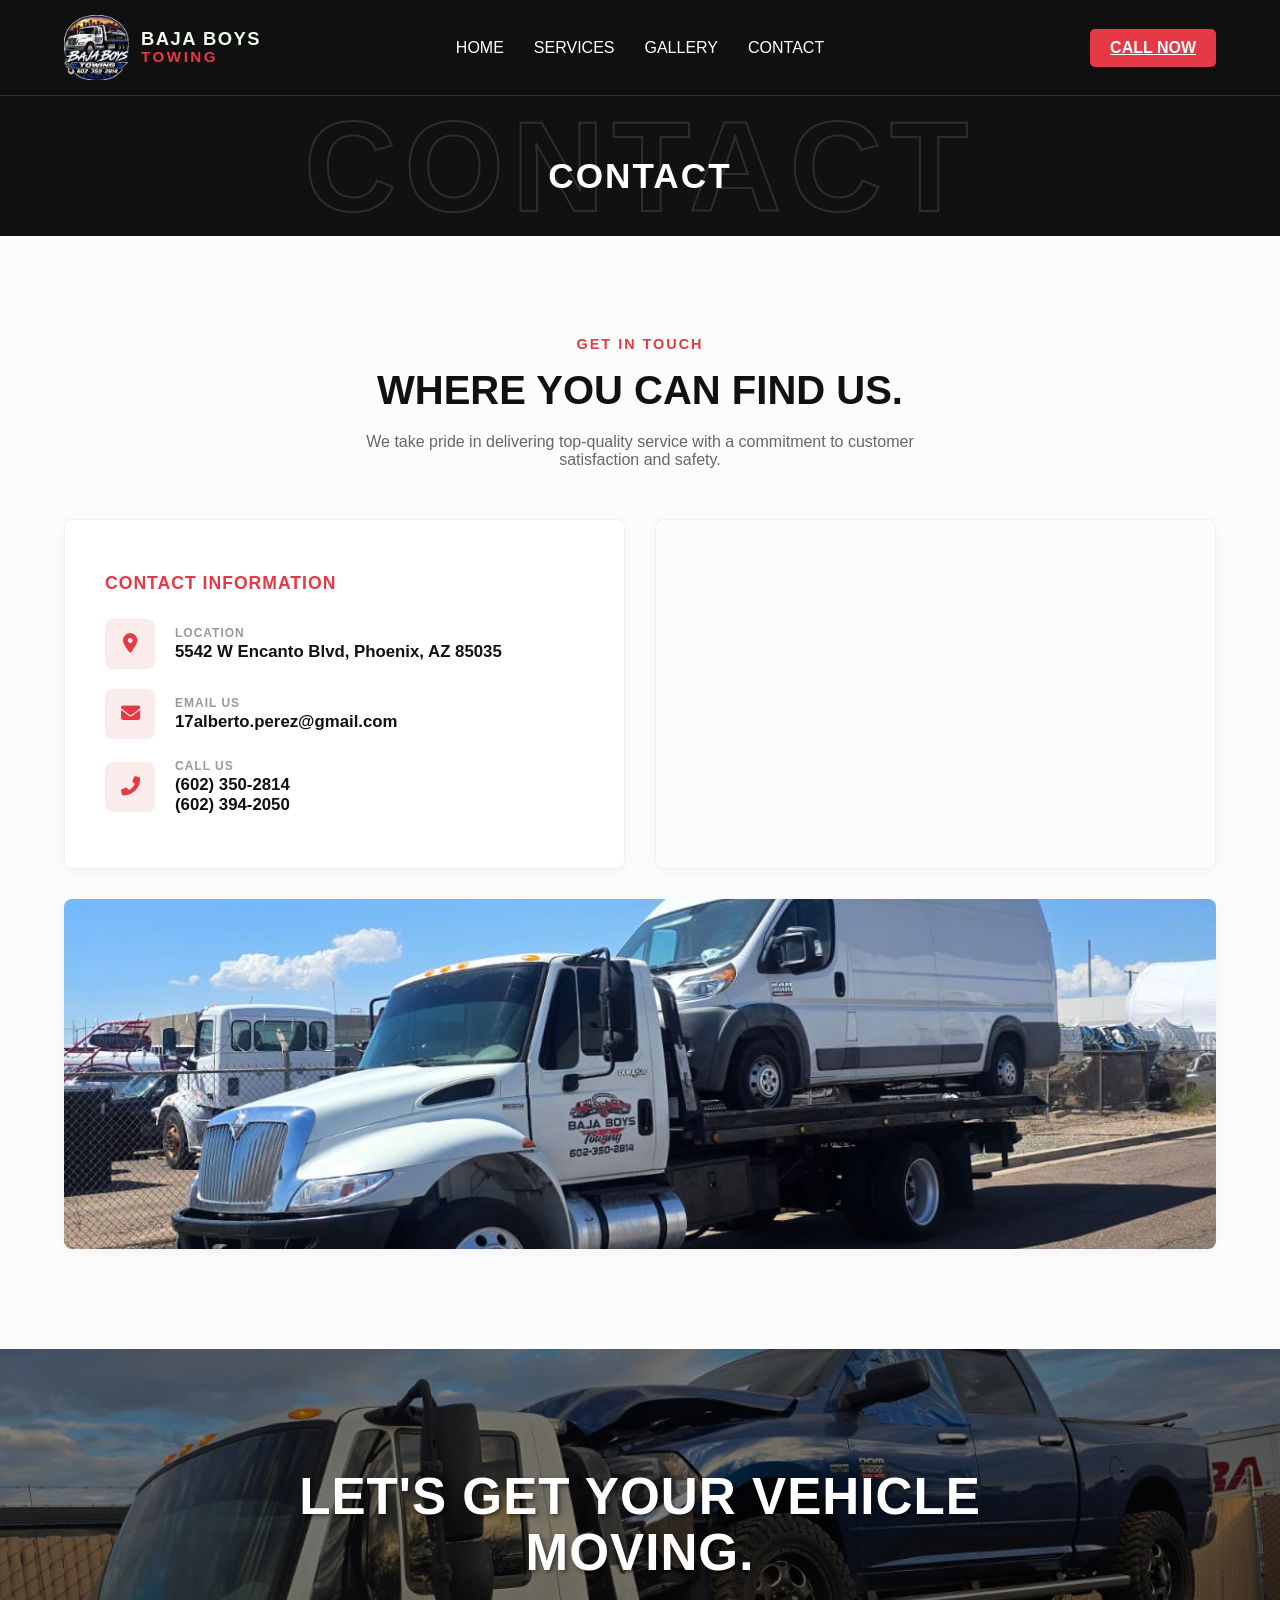
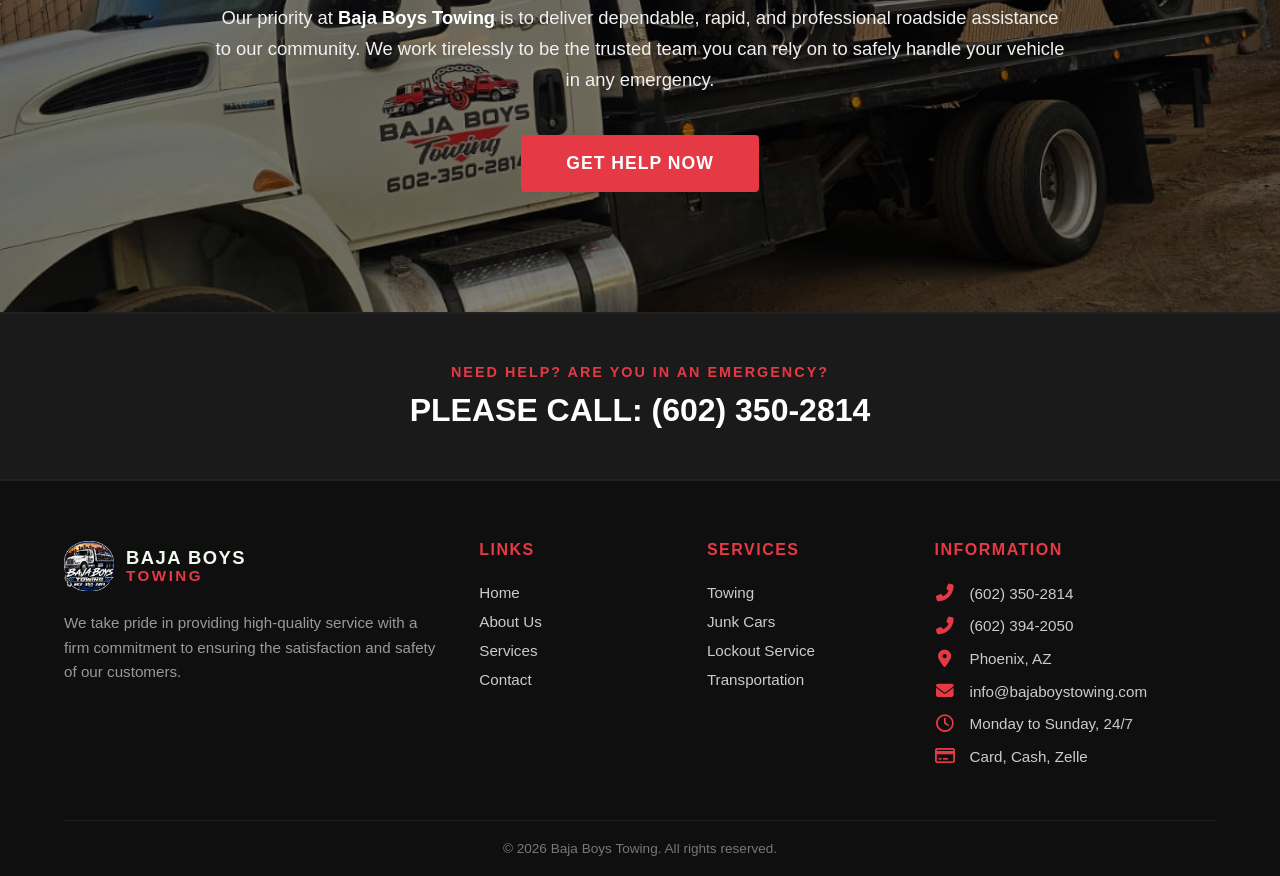
==== contacto.html @ c854a26b "Add files via upload" ====
<!DOCTYPE html>
<html lang="en">
<head>
    <meta charset="UTF-8">
    <meta name="viewport" content="width=device-width, initial-scale=1.0">
    <title>Baja Boys Towing - Home</title>
    <link rel="stylesheet" href="style.css">
    <link rel="stylesheet" href="https://cdnjs.cloudflare.com/ajax/libs/font-awesome/6.4.0/css/all.min.css">
</head>
<body class="fade-in">

    <nav>
            <a href="index.html" class="logo-container transition-link">
                <img src="img/logotiposinfondo.png" alt="Baja Boys Towing Logo" class="logo-img">
                <div class="logo-text">
                    <span class="brand-name">BAJA BOYS</span>
                    <span class="brand-sub">TOWING</span>
                </div>
            </a>
            
            <div class="menu-toggle" id="mobile-menu">
                <span></span>
                <span></span>
                <span></span>
            </div>

            <!-- SOLO TEXTOS (Se centrarán en PC) -->
            <div class="nav-links" id="nav-links">
                <a href="index.html" class="transition-link">HOME</a>
                <a href="servicios.html" class="transition-link">SERVICES</a>
                <a href="galeria.html" class="transition-link">GALLERY</a>
                <a href="contacto.html" class="transition-link">CONTACT</a>
                
                <!-- Este botón solo aparecerá cuando abras el menú en celular -->
                <a href="tel:6023502814" class="call-btn-nav mobile-only">CALL NOW</a>
            </div>

            <!-- BOTÓN A LA DERECHA (Solo visible en PC) -->
            <a href="tel:6023502814" class="call-btn-nav desktop-only">CALL NOW</a>
        </nav>

    <!-- Título de Sección Impactante -->
    <div class="services-huge-title-container">
        <span class="bg-watermark">CONTACT</span>
        <h2 class="main-section-heading">CONTACT</h2>
    </div>

    <!-- SECCIÓN DE CONTACTO Y MAPA (PHOENIX) -->
    <section class="contact-pro-section">
        <div class="contact-pro-container">
            
            <!-- Encabezado -->
            <div class="contact-header text-center">
                <p class="section-subtitle">GET IN TOUCH</p>
                <h2 class="section-title">WHERE YOU CAN FIND US.</h2>
                <p class="contact-desc">We take pride in delivering top-quality service with a commitment to customer satisfaction and safety.</p>
            </div>

            <!-- Contenido Principal: Dos Columnas (Información y Mapa) -->
            <div class="contact-grid">
                
                <!-- Columna 1: Tarjeta de Información -->
                <div class="contact-info-card">
                    <h3>CONTACT INFORMATION</h3>
                    
                    <div class="contact-item">
                        <div class="contact-icon-box">
                            <i class="fas fa-map-marker-alt"></i>
                        </div>
                        <div>
                            <span class="c-label">LOCATION</span>
                            <p>5542 W Encanto Blvd, Phoenix, AZ 85035</p>
                        </div>
                    </div>

                    <div class="contact-item">
                        <div class="contact-icon-box">
                            <i class="fas fa-envelope"></i>
                        </div>
                        <div>
                            <span class="c-label">EMAIL US</span>
                            <p>17alberto.perez@gmail.com</p>
                        </div>
                    </div>

                    <div class="contact-item">
                        <div class="contact-icon-box">
                            <i class="fas fa-phone-alt"></i>
                        </div>
                        <div>
                            <span class="c-label">CALL US</span>
                            <p>(602) 350-2814</p>
                            <p>(602) 394-2050</p>
                        </div>
                    </div>
                </div>

                <!-- Columna 2: Mapa de Google Maps (Phoenix, AZ) -->
                <div class="contact-map-box">
                    <iframe 
                        src="https://www.google.com/maps/embed?pb=!1m18!1m12!1m3!1d208544.7578701833!2d-112.22748896066265!3d33.4341705353592!2m3!1f0!2f0!3f0!3m2!1i1024!2i768!4f13.1!3m3!1m2!1s0x872b12ed50a179cb%3A0x8c69c7f8354a1bac!2sPhoenix%2C%20AZ%2C%20EE.%20UU.!5e0!3m2!1ses!2smx!4v1700000000000!5m2!1ses!2smx" 
                        width="100%" 
                        height="100%" 
                        style="border:0;" 
                        allowfullscreen="" 
                        loading="lazy" 
                        referrerpolicy="no-referrer-when-downgrade">
                    </iframe>
                </div>

            </div>

            <!-- Fila Inferior: Gran Imagen de la Grúa/Servicio -->
            <div class="contact-banner-img">
                <img src="img/img2.jpeg" alt="Baja Boys Towing Truck">
            </div>

        </div>
    </section>

    <!-- Sección Banner Parallax (Call to Action) -->
    <section class="cta-banner-section">
        <div class="cta-banner-content">
            <h2>LET'S GET YOUR VEHICLE MOVING.</h2>
            
            <p>Our priority at <strong>Baja Boys Towing</strong> is to deliver dependable, rapid, and professional roadside assistance to our community. We work tirelessly to be the trusted team you can rely on to safely handle your vehicle in any emergency.</p>
            
            <a href="tel:6023502814" class="btn btn-primary cta-btn">GET HELP NOW</a>
        </div>
    </section>

    <section class="urgent-call-banner">
        <p class="urgent-subtitle">NEED HELP? ARE YOU IN AN EMERGENCY?</p>
        <h2 class="urgent-title">PLEASE CALL: <a href="tel:6023502814" class="urgent-phone">(602) 350-2814</a></h2>
    </section>

    <footer class="main-footer">
        <div class="footer-container">
            <div class="footer-col about-col">
                <a href="index.html" class="footer-logo">
                    <img src="img/logotiposinfondo.png" alt="Baja Boys Towing Logo" class="footer-logo-img">
                    <div class="footer-logo-text">
                        <span class="brand-name">BAJA BOYS</span>
                        <span class="brand-sub">TOWING</span>
                    </div>
                </a>
                <p>We take pride in providing high-quality service with a firm commitment to ensuring the satisfaction and safety of our customers.</p>
            </div>

            <div class="footer-col links-col">
                <h4>LINKS</h4>
                <ul>
                    <li><a href="index.html">Home</a></li>
                    <li><a href="nosotros.html">About Us</a></li>
                    <li><a href="servicios.html">Services</a></li>
                    <li><a href="#contacto">Contact</a></li>
                </ul>
            </div>

            <div class="footer-col services-col">
                <h4>SERVICES</h4>
                <ul>
                    <li><a href="servicios.html">Towing</a></li>
                    <li><a href="servicios.html">Junk Cars</a></li>
                    <li><a href="servicios.html">Lockout Service</a></li>
                    <li><a href="servicios.html">Transportation</a></li>
                </ul>
            </div>

            <div class="footer-col info-col">
                <h4>INFORMATION</h4>
                <ul class="info-list">
                    <li><i class="fas fa-phone-alt"></i> <a href="tel:6023502814">(602) 350-2814</a></li>
                    <li><i class="fas fa-phone-alt"></i> <a href="tel:6023942050">(602) 394-2050</a></li>
                    <li><i class="fas fa-map-marker-alt"></i> Phoenix, AZ</li>
                    <li><i class="fas fa-envelope"></i> info@bajaboystowing.com</li>
                    <li><i class="far fa-clock"></i> Monday to Sunday, 24/7</li>
                    <li><i class="far fa-credit-card"></i> Card, Cash, Zelle</li>
                </ul>
            </div>
        </div>

        <div class="footer-bottom">
            <p>&copy; 2026 Baja Boys Towing. All rights reserved.</p>
        </div>
    </footer>

    <script src="script.js"></script>
</body>
</html>
---- style.css ----
/* =========================================
   1. VARIABLES Y CONFIGURACIÓN GENERAL
   ========================================= */
:root {
    --primary-color: #E63946;
    --dark-bg: #111111;
    --text-light: #F1FAEE;
}

* { 
    margin: 0; 
    padding: 0; 
    box-sizing: border-box; 
    font-family: sans-serif; 
}

body {
    background-color: var(--dark-bg);
    color: var(--text-light);
    opacity: 0;
}

/* =========================================
   2. ANIMACIONES
   ========================================= */
.fade-in {
    animation: fadeInAnimation 0.5s ease-in forwards;
}

.fade-out {
    animation: fadeOutAnimation 0.4s ease-out forwards;
}

@keyframes fadeInAnimation {
    0% { opacity: 0; transform: translateY(10px); }
    100% { opacity: 1; transform: translateY(0); }
}

@keyframes fadeOutAnimation {
    0% { opacity: 1; transform: translateY(0); }
    100% { opacity: 0; transform: translateY(-10px); }
}

@keyframes pulse {
    0% { transform: scale(1); box-shadow: 0 0 10px rgba(230, 57, 70, 0.6); }
    50% { transform: scale(1.05); box-shadow: 0 0 20px rgba(230, 57, 70, 0.9); }
    100% { transform: scale(1); box-shadow: 0 0 10px rgba(230, 57, 70, 0.6); }
}

/* =========================================
   3. NAVEGACIÓN Y LOGO
   ========================================= */
nav {
    position: fixed;
    top: 0;
    left: 0;
    width: 100%;
    background-color: rgba(17, 17, 17, 0.98);
    padding: 15px 5%;
    display: flex;
    justify-content: space-between;
    align-items: center;
    z-index: 1000;
    border-bottom: 1px solid #333;
}

.logo-container {
    display: flex;
    align-items: center;
    gap: 12px;
    text-decoration: none;
}

.logo-img {
    height: 65px;
    width: auto;
    object-fit: contain;
    transition: transform 0.3s ease;
}

.logo-container:hover .logo-img {
    transform: scale(1.04);
}

.logo-text {
    display: flex;
    flex-direction: column; 
    justify-content: center;
    line-height: 1.1;
}

.brand-name {
    color: var(--text-light);
    font-size: 1.15rem;
    font-weight: 800;
    letter-spacing: 1.5px;
    text-transform: uppercase;
}

.brand-sub {
    color: var(--primary-color); 
    font-size: 0.95rem;
    font-weight: 900;
    letter-spacing: 2.5px;
    text-transform: uppercase;
}

.nav-links {
    display: flex;
    align-items: center;
    gap: 30px;
}

.nav-links a { 
    color: white; 
    text-decoration: none; 
    font-weight: 500; 
    transition: color 0.3s ease;
}

.nav-links a:hover { 
    color: var(--primary-color); 
}

.call-btn-nav {
    background-color: var(--primary-color);
    padding: 10px 20px;
    border-radius: 5px;
    font-weight: bold;
    color: white !important;
}

/* Botón Hamburguesa */
.menu-toggle { 
    display: none; 
    flex-direction: column; 
    cursor: pointer; 
    gap: 5px; 
    z-index: 1001;
}

.menu-toggle span { 
    width: 28px; 
    height: 3px; 
    background-color: white; 
    transition: 0.3s; 
    border-radius: 2px;
}

/* =========================================
   4. BANNER PRINCIPAL (HERO SECTION)
   ========================================= */
.hero-section {
    min-height: 90vh;
    display: flex;
    flex-direction: column; 
    justify-content: space-between; 
    padding: 140px 5% 0 5%; 
    background: linear-gradient(rgba(0,0,0,0.65), rgba(0,0,0,0.85)), url('img/img1.jpeg') center/cover no-repeat;
}

.hero-content {
    max-width: 850px;
    text-align: left;
    margin-bottom: 40px;
}

.hero-badges {
    display: flex;
    align-items: center;
    gap: 15px;
    margin-bottom: 20px;
    flex-wrap: wrap;
}

.badge-247 {
    background-color: var(--primary-color);
    color: white;
    padding: 6px 15px;
    border-radius: 20px;
    font-weight: bold;
    font-size: 0.9rem;
    letter-spacing: 1px;
    display: inline-flex;
    align-items: center;
    gap: 8px;
    animation: pulse 2s infinite;
}

.hero-content h1 {
    font-size: 3.2rem;
    margin-bottom: 20px;
    text-transform: uppercase;
    line-height: 1.1;
    font-weight: 900;
}

.hero-content .subtitle {
    font-size: 1.1rem;
    margin-bottom: 35px;
    color: #e0e0e0;
    line-height: 1.6;
}

.hero-buttons {
    display: flex;
    gap: 15px;
    flex-wrap: wrap;
}

/* =========================================
   5. BOTONES GLOBALES
   ========================================= */
.btn {
    padding: 12px 25px;
    font-weight: bold;
    text-decoration: none;
    border-radius: 4px;
    transition: 0.3s;
    display: inline-block;
    cursor: pointer;
    border: none;
    font-size: 1rem;
}
.btn-primary { background-color: var(--primary-color); color: white; }
.btn-primary:hover { background-color: #c92a36; }
.btn-outline { background-color: transparent; border: 2px solid white; color: white; }
.btn-outline:hover { background-color: white; color: var(--dark-bg); }
.btn-block { width: 100%; }

/* =========================================
   6. CAJAS FLOTANTES DE CONTACTO
   ========================================= */
.floating-contact-container {
    display: flex;
    justify-content: center;
    gap: 20px;
    width: 100%;
    max-width: 1200px;
    margin: 0 auto;
    margin-bottom: 40px;
    position: relative;
    z-index: 10;
    flex-wrap: wrap;
}

.contact-box {
    background-color: white;
    color: var(--dark-bg);
    padding: 30px;
    border-radius: 8px;
    box-shadow: 0 10px 30px rgba(0,0,0,0.4);
}

.contact-box h3 {
    margin-bottom: 20px;
    font-size: 1.2rem;
    border-bottom: 2px solid #eee;
    padding-bottom: 10px;
    color: #111;
}

/* Formulario */
.form-box { flex: 2; min-width: 320px; }
.form-row { display: flex; gap: 15px; margin-bottom: 15px; flex-wrap: wrap; }
.form-row input {
    flex: 1;
    min-width: 140px;
    padding: 12px;
    border: 1px solid #ccc;
    border-radius: 4px;
    background-color: #f9f9f9;
    font-size: 0.95rem;
}

/* Caja de Llamada */
.call-box { flex: 1; min-width: 280px; }
.call-content {
    display: flex;
    align-items: center;
    gap: 20px;
    margin-top: 15px;
}
.call-icon {
    background-color: var(--primary-color);
    color: white;
    width: 60px; height: 60px;
    display: flex; align-items: center; justify-content: center;
    border-radius: 8px; font-size: 1.5rem;
    flex-shrink: 0;
}
.emergency-text { color: var(--primary-color); font-weight: bold; font-size: 0.8rem; margin-bottom: 5px; }
.phone-number { font-size: 1.6rem; font-weight: bold; color: var(--dark-bg); text-decoration: none; }

/* =========================================
   7. SECCIÓN NOSOTROS (FONDO BLANCO)
   ========================================= */
.about-section {
    background-color: #ffffff; 
    padding: 140px 5% 90px 5%; /* Compensa el transform de la caja flotante */
    color: #333333; 
}

.about-container {
    max-width: 1200px;
    margin: 0 auto;
    display: flex;
    align-items: center;
    gap: 60px;
}

.about-images {
    flex: 1;
    position: relative;
    margin-top: 20px; 
    margin-bottom: 40px;
}
.img-main {
    width: 100%;
    max-width: 480px; 
    border-radius: 8px;
    box-shadow: 0 10px 30px rgba(0,0,0,0.1);
    display: block;
    margin-left: auto; 
}
.img-small {
    position: absolute;
    bottom: -30px;
    left: 0;
    width: 200px;
    border: 6px solid #ffffff; 
    border-radius: 8px;
    box-shadow: 0 10px 20px rgba(0,0,0,0.15);
}
.experience-box {
    position: absolute;
    top: -20px;
    left: 20px;
    background-color: #111111; 
    color: white;
    padding: 15px 20px;
    display: flex;
    align-items: center;
    gap: 12px;
    box-shadow: 0 10px 20px rgba(0,0,0,0.2);
    z-index: 2; 
    border-radius: 6px;
}
.exp-number { color: var(--primary-color); font-size: 2.8rem; font-weight: 900; line-height: 1; }
.exp-text { font-size: 0.8rem; font-weight: bold; letter-spacing: 1px; line-height: 1.3; }

.about-content { flex: 1; }
.section-subtitle {
    color: var(--primary-color);
    font-weight: 800;
    letter-spacing: 2px;
    font-size: 0.9rem;
    margin-bottom: 15px;
}
.section-title {
    color: #111111;
    font-size: 2.5rem;
    font-weight: 900;
    line-height: 1.15;
    margin-bottom: 20px;
    text-transform: uppercase;
}
.section-description {
    font-size: 1.05rem;
    line-height: 1.7;
    color: #555555;
    margin-bottom: 25px;
}
.about-features {
    display: grid;
    grid-template-columns: 1fr 1fr;
    gap: 15px;
    list-style: none;
    padding: 0;
    margin-bottom: 35px;
}
.about-features li {
    font-weight: bold;
    color: #222222;
    display: flex;
    align-items: center;
    gap: 10px;
}
.about-features i { color: var(--primary-color); font-size: 1.2rem; }

/* =========================================
   8. SERVICIOS PREVIEW
   ========================================= */
.home-section { padding: 80px 5%; }
.section-content { max-width: 1200px; margin: 0 auto; }
.services-grid { display: grid; grid-template-columns: repeat(auto-fit, minmax(260px, 1fr)); gap: 30px; }
.light-card {
    background-color: white; color: var(--dark-bg); padding: 40px 20px;
    border-radius: 8px; text-align: center; box-shadow: 0 5px 15px rgba(0,0,0,0.05);
}
.light-card h3 { margin: 20px 0 10px 0; }

/* =========================================
   9. BANNER DE URGENCIA
   ========================================= */
.urgent-call-banner {
    background-color: #1a1a1a;
    text-align: center;
    padding: 50px 20px;
    border-top: 2px solid #222;
    border-bottom: 2px solid #222;
}
.urgent-subtitle {
    color: var(--primary-color);
    font-size: 0.9rem;
    letter-spacing: 2px;
    text-transform: uppercase;
    font-weight: bold;
    margin-bottom: 12px;
}
.urgent-title {
    color: #ffffff;
    font-size: 2rem;
    text-transform: uppercase;
    font-weight: 800;
    margin: 0;
}
.urgent-phone { color: #ffffff; text-decoration: none; transition: color 0.3s ease; }
.urgent-phone:hover { color: var(--primary-color); }

/* =========================================
   10. FOOTER
   ========================================= */
.main-footer {
    background-color: #0f0f0f;
    color: #cccccc;
    padding: 60px 5% 20px 5%;
    font-size: 0.95rem;
}
.footer-container {
    display: grid;
    grid-template-columns: 2fr 1fr 1fr 1.5fr; 
    gap: 40px;
    max-width: 1200px;
    margin: 0 auto 40px auto;
}
.footer-logo {
    display: flex;
    align-items: center;
    gap: 12px;
    text-decoration: none;
    margin-bottom: 20px;
}
.footer-logo-img { height: 50px; width: auto; }
.footer-logo-text { display: flex; flex-direction: column; line-height: 1.1; }
.about-col p { line-height: 1.6; color: #999; }
.footer-col h4 {
    color: var(--primary-color);
    text-transform: uppercase;
    font-size: 1rem;
    letter-spacing: 1.5px;
    margin-bottom: 25px;
}
.footer-col ul { list-style: none; }
.footer-col ul li { margin-bottom: 12px; }
.footer-col ul li a { color: #cccccc; text-decoration: none; transition: color 0.3s; }
.footer-col ul li a:hover { color: white; }
.info-list li {
    display: flex;
    align-items: center;
    gap: 15px;
    margin-bottom: 15px !important;
}
.info-list i {
    color: var(--primary-color);
    font-size: 1.1rem;
    width: 20px;
    text-align: center;
}
.footer-bottom {
    text-align: center;
    padding-top: 20px;
    border-top: 1px solid #222;
    color: #777;
    font-size: 0.85rem;
}

/* =========================================
   11. MEDIA QUERIES (RESPONSIVE)
   ========================================= */
@media screen and (max-width: 1024px) {
    .about-container { flex-direction: column; }
    .about-images { width: 100%; max-width: 500px; margin: 0 auto 40px auto; }
    .img-main { margin: 0 auto; }
    .footer-container { grid-template-columns: 1fr 1fr; }
}

@media screen and (max-width: 768px) {
    /* Menú Móvil */
    .menu-toggle { display: flex; }
    
    .nav-links {
        position: absolute;
        top: 100%; 
        left: -100%; 
        width: 100%;
        background-color: #111111;
        flex-direction: column;
        padding: 30px 0;
        transition: left 0.4s ease-in-out;
        border-bottom: 1px solid #333;
        z-index: 999;
    }
    
    .nav-links.active { left: 0; }
    
    .logo-img { height: 50px; }
    .hero-content h1 { font-size: 2.2rem; }
    
    /* Cajas Flotantes en móvil */
    .floating-contact-container { 
        margin-top: 30px;
        margin-bottom: 40;
    }
    
    .about-section { padding-top: 50px; }
    .form-row { flex-direction: column; gap: 10px; }

    .footer-container {
        grid-template-columns: 1fr; 
        text-align: center;
    }
    .footer-logo { justify-content: center; }
    .info-list li { justify-content: center; }
}

@media screen and (max-width: 600px) {
    .hero-content h1 { font-size: 1.8rem; }
    .section-title { font-size: 1.9rem; }
    .about-features { grid-template-columns: 1fr; }
    .img-small { width: 150px; bottom: -20px; }
    .experience-box { padding: 10px 15px; top: -15px; left: 0; }
    .exp-number { font-size: 2.2rem; }
}

/* Asegurar que el menú es la referencia para el centrado */
nav {
    position: relative;
}

/* Ocultar botón de celular en PC por defecto */
.mobile-only {
    display: none;
}

/* =========================================
   REGLAS PARA PC (Centrado Perfecto)
   ========================================= */
@media screen and (min-width: 769px) {
    .nav-links {
        position: absolute;
        left: 50%;
        transform: translateX(-50%);
        display: flex;
        align-items: center;
        gap: 30px; /* Separación entre Home, About Us, etc. */
    }
}

/* =========================================
   REGLAS PARA CELULAR (Responsive)
   ========================================= */
@media screen and (max-width: 768px) {
    /* Ocultamos el botón de la derecha en PC para que no estorbe */
    .desktop-only {
        display: none !important;
    }
    
    /* Mostramos el botón dentro del menú hamburguesa */
    .mobile-only {
        display: inline-block !important;
        margin-top: 15px; 
    }
}

/* =========================================
   BANNER CALL TO ACTION (EFECTO PARALLAX)
   ========================================= */
.cta-banner-section {
    position: relative;
    /* Cambia 'img/img1.jpeg' por el nombre de la foto de tu grúa que quieras usar de fondo */
    background-image: url('img/img4.jpeg'); 
    background-size: cover;
    background-position: center;
    /* Esto crea el efecto profesional de que el fondo se queda quieto al hacer scroll: */
    background-attachment: fixed; 
    padding: 120px 5%;
    text-align: center;
    color: #ffffff;
    display: flex;
    align-items: center;
    justify-content: center;
}

/* Capa oscura transparente sobre la foto para que el texto sea legible */
.cta-banner-section::before {
    content: '';
    position: absolute;
    top: 0; left: 0; right: 0; bottom: 0;
    background: rgba(0, 0, 0, 0.50); /* El 0.75 indica qué tan oscuro es (de 0 a 1) */
    z-index: 1;
}

/* Contenedor del texto por encima de la capa oscura */
.cta-banner-content {
    position: relative;
    z-index: 2;
    max-width: 850px; /* Evita que el texto se estire por toda la pantalla */
    margin: 0 auto;
}

.cta-banner-content h2 {
    font-size: 3.2rem;
    font-weight: 900;
    text-transform: uppercase;
    letter-spacing: 1px;
    margin-bottom: 20px;
    line-height: 1.1;
    text-shadow: 2px 2px 4px rgba(0,0,0,0.5); /* Sombra sutil para resaltar más */
}

.cta-banner-content p {
    font-size: 1.15rem;
    line-height: 1.7;
    margin-bottom: 40px;
    font-weight: 300;
    color: #f0f0f0;
}

.cta-banner-content p strong {
    font-weight: 700;
    color: #ffffff;
}

.cta-btn {
    font-size: 1.1rem;
    padding: 18px 45px;
    letter-spacing: 1px;
    font-weight: 800;
    text-transform: uppercase;
}

/* =========================================
   AJUSTES PARA CELULAR (Responsive)
   ========================================= */
@media screen and (max-width: 768px) {
    .cta-banner-section {
        padding: 80px 5%;
        /* En celulares quitamos el 'fixed' porque algunos navegadores móviles no lo soportan bien */
        background-attachment: scroll; 
    }
    
    .cta-banner-content h2 {
        font-size: 2.2rem;
    }
    
    .cta-banner-content p {
        font-size: 1rem;
        margin-bottom: 30px;
    }
    
    .cta-btn {
        padding: 15px 30px;
    }
}

/* =========================================
   SECCIÓN SERVICIOS (DISEÑO TARJETAS PRO)
   ========================================= */
.services-pro-section {
    background-color: #fcfcfc; /* Un gris sumamente claro para resaltar las tarjetas blancas */
    padding: 100px 5%;
}

.services-pro-container {
    max-width: 1250px;
    margin: 0 auto;
}

.services-header {
    margin-bottom: 50px;
}

/* --- CUADRÍCULAS --- */
.services-grid-4 {
    display: grid;
    grid-template-columns: repeat(4, 1fr);
    gap: 30px;
    margin-bottom: 30px;
}

.services-grid-2 {
    display: grid;
    grid-template-columns: repeat(2, 1fr);
    gap: 30px;
}

/* --- DISEÑO DE LA TARJETA --- */
.service-card-pro {
    background-color: #ffffff;
    border-radius: 8px;
    border: 1px solid #f0f0f0;
    box-shadow: 0 4px 15px rgba(0,0,0,0.04);
    overflow: hidden;
    transition: all 0.3s ease;
}

.service-card-pro:hover {
    transform: translateY(-8px);
    box-shadow: 0 12px 30px rgba(0,0,0,0.1);
}

/* --- IMÁGENES DE LA TARJETA --- */
.service-img-box img {
    width: 100%;
    height: 180px;
    object-fit: cover;
    display: block;
}

.wide-card .service-img-box img {
    height: 240px; /* Las imágenes de abajo son más grandes/anchas */
}

/* --- CONTENIDO DE LA TARJETA --- */
.service-content-box {
    padding: 0 25px 35px 25px;
}

/* La cajita roja con el ícono */
.service-icon-box {
    width: 45px;
    height: 45px;
    background-color: #fbecec; /* Un rojo/rosado muy claro */
    color: var(--primary-color);
    border-radius: 8px;
    display: flex;
    align-items: center;
    justify-content: center;
    font-size: 1.2rem;
    margin-top: 25px;
    margin-bottom: 20px;
}

.service-content-box h3 {
    font-size: 1.15rem;
    font-weight: 800;
    text-transform: uppercase;
    color: #111;
    margin-bottom: 12px;
    letter-spacing: -0.2px;
}

.service-content-box p {
    font-size: 0.95rem;
    line-height: 1.6;
    color: #666;
    margin: 0;
}

/* =========================================
   AJUSTES PARA CELULAR Y TABLET
   ========================================= */
@media screen and (max-width: 1024px) {
    /* En tablet, las 4 tarjetas de arriba se vuelven 2 y 2 */
    .services-grid-4 {
        grid-template-columns: repeat(2, 1fr);
    }
}

@media screen and (max-width: 768px) {
    /* En celular, todas las tarjetas se apilan en 1 sola columna */
    .services-grid-4 {
        grid-template-columns: repeat(2, 1fr);
    }
    
    .services-pro-section {
        padding: 70px 5%;
    }
}

/* =========================================
   TÍTULO LLAMATIVO "SERVICES" (CORREGIDO)
   ========================================= */
.services-huge-title-container {
    position: relative;
    text-align: center;
    background-color: #111; /* Fondo oscuro que continúa con la barra de navegación */
    padding: 60px 20px 40px 20px;
    overflow: hidden;
}

/* El texto grande de fondo con contorno BLANCO para que resalte en el fondo negro */
.services-huge-title-container .bg-watermark {
    position: absolute;
    top: 50%;
    left: 50%;
    transform: translate(-50%, -50%);
    font-size: 8rem; /* Tamaño gigantesco */
    font-weight: 900;
    text-transform: uppercase;
    color: transparent;
    /* Contorno blanco translúcido perfecto para fondos oscuros */
    -webkit-text-stroke: 2px rgba(255, 255, 255, 0.12); 
    z-index: 0;
    letter-spacing: 8px;
    white-space: nowrap;
    user-select: none;
}

/* El subtítulo flotando encima en color blanco o con acento */
.services-huge-title-container .main-section-heading {
    position: relative;
    z-index: 1;
    font-size: 2.2rem;
    font-weight: 800;
    color: #ffffff; /* Texto en blanco para destacar en la zona oscura */
    text-transform: uppercase;
    letter-spacing: 2px;
    margin: 0;
}

/* --- RESPONSIVE PARA CELULARES --- */
@media screen and (max-width: 768px) {
    .services-huge-title-container {
        padding: 40px 15px 30px 15px;
    }
    
    .services-huge-title-container .bg-watermark {
        font-size: 4.5rem;
        -webkit-text-stroke: 1px rgba(255, 255, 255, 0.08);
    }
    
    .services-huge-title-container .main-section-heading {
        font-size: 1.5rem;
    }
}

/* =========================================
   SECCIÓN EXPERIENCIA (TIPOGRAFÍA GIGANTE)
   ========================================= */
.experience-intro-section {
    background-color: #ffffff;
    padding: 100px 5% 40px 5%; /* Menos padding abajo para conectar con los servicios */
}

.experience-intro-container {
    max-width: 1200px;
    margin: 0 auto;
    display: flex;
    align-items: center;
    gap: 80px;
}

/* --- BLOQUE DEL NÚMERO (IZQUIERDA) --- */
.experience-stat-box {
    flex: 0 0 35%; /* Ocupa el 35% del ancho de la pantalla */
    display: flex;
    flex-direction: column;
    justify-content: center;
    align-items: flex-start;
    /* Una línea roja gruesa a la izquierda para enmarcar el número */
    border-left: 10px solid var(--primary-color, #e60000); 
    padding-left: 35px;
}

.stat-number {
    font-size: 8.5rem; /* Número extremadamente grande */
    font-weight: 900;
    color: var(--primary-color, #e60000); /* Tu color principal (rojo) */
    line-height: 0.9;
    letter-spacing: -4px;
    margin-bottom: 15px;
}

.stat-text {
    font-size: 1.5rem;
    font-weight: 800;
    color: #111;
    line-height: 1.2;
    letter-spacing: 2px;
}

/* --- BLOQUE DE TEXTO (DERECHA) --- */
.experience-text-box {
    flex: 1; /* Ocupa el resto del espacio */
}

.experience-desc {
    font-size: 1.1rem;
    line-height: 1.8;
    color: #555;
    margin-bottom: 20px;
    font-weight: 300;
}

.experience-btn {
    display: inline-block;
    margin-top: 15px;
    font-size: 1.1rem;
    padding: 15px 35px;
    letter-spacing: 1px;
    text-transform: uppercase;
}

/* --- RESPONSIVE PARA CELULARES Y TABLETS --- */
@media screen and (max-width: 900px) {
    .experience-intro-container {
        flex-direction: column;
        gap: 50px;
    }
    
    .experience-stat-box {
        align-items: center;
        text-align: center;
        border-left: none; /* Quitamos la línea lateral */
        border-bottom: 4px solid var(--primary-color, #e60000); /* La ponemos abajo */
        padding-left: 0;
        padding-bottom: 30px;
        width: 100%;
    }
    
    .stat-number {
        font-size: 7rem;
    }
}

/* =========================================
   SECCIÓN GALERÍA PRO
   ========================================= */
.gallery-pro-section {
    background-color: #fcfcfc;
    padding: 100px 5%;
}

.gallery-pro-container {
    max-width: 1250px;
    margin: 0 auto;
}

.gallery-header {
    text-align: center;
    margin-bottom: 40px;
}

.gallery-desc {
    color: #666;
    font-size: 1rem;
    margin-top: 10px;
}

/* --- BOTONES DE FILTRO --- */
.gallery-filters {
    display: flex;
    justify-content: center;
    flex-wrap: wrap;
    gap: 12px;
    margin-bottom: 50px;
}

.filter-btn {
    background-color: transparent;
    border: none;
    font-size: 0.95rem;
    font-weight: 700;
    color: #555;
    padding: 8px 20px;
    border-radius: 30px;
    cursor: pointer;
    transition: all 0.3s ease;
    letter-spacing: 1px;
}

.filter-btn:hover {
    color: var(--primary-color, #e60000);
}

/* Botón activo con tu color principal */
.filter-btn.active {
    background-color: var(--primary-color, #e60000);
    color: #ffffff;
    box-shadow: 0 4px 12px rgba(230, 0, 0, 0.3);
}

/* --- CUADRÍCULA DE LA GALERÍA --- */
.gallery-grid {
    display: grid;
    grid-template-columns: repeat(3, 1fr);
    gap: 30px;
}

.gallery-item {
    border-radius: 8px;
    overflow: hidden;
    background-color: #fff;
    box-shadow: 0 4px 15px rgba(0,0,0,0.04);
    transition: transform 0.3s ease, opacity 0.3s ease;
}

/* Efecto visual al ocultar elementos con el filtro */
.gallery-item.hide {
    display: none;
}

/* --- CAJA DE IMAGEN Y EFECTO ZOOM --- */
.gallery-img-box {
    position: relative;
    width: 100%;
    height: 250px;
    overflow: hidden;
    cursor: pointer;
}

.gallery-img-box img {
    width: 100%;
    height: 100%;
    object-fit: cover;
    display: block;
    transition: transform 0.5s ease;
}

.gallery-img-box:hover img {
    transform: scale(1.08); /* Zoom sutil al pasar el mouse */
}

/* Capa oscura translúcida al pasar el mouse */
.gallery-overlay {
    position: absolute;
    top: 0;
    left: 0;
    width: 100%;
    height: 100%;
    background-color: rgba(0, 0, 0, 0.4);
    display: flex;
    align-items: center;
    justify-content: center;
    opacity: 0;
    transition: opacity 0.3s ease;
    color: #fff;
    font-size: 1.5rem;
}

.gallery-img-box:hover .gallery-overlay {
    opacity: 1;
}

/* --- RESPONSIVE PARA DISPOSITIVOS MÓVILES --- */
@media screen and (max-width: 1024px) {
    .gallery-grid {
        grid-template-columns: repeat(2, 1fr); /* En tablets se ven de 2 en 2 */
    }
}

@media screen and (max-width: 600px) {
    .gallery-grid {
        grid-template-columns: 1fr; /* En celulares se apilan de 1 en 1 */
    }
    .gallery-img-box {
        height: 220px;
    }
}

/* =========================================
   SECCIÓN DE CONTACTO PRO (PHOENIX)
   ========================================= */
.contact-pro-section {
    background-color: #fcfcfc;
    padding: 100px 5%;
}

.contact-pro-container {
    max-width: 1250px;
    margin: 0 auto;
}

.contact-header {
    text-align: center;
    margin-bottom: 50px;
}

.contact-desc {
    color: #666;
    font-size: 1rem;
    max-width: 600px;
    margin: 10px auto 0 auto;
}

/* --- CUADRÍCULA DE 2 COLUMNAS --- */
.contact-grid {
    display: grid;
    grid-template-columns: 1fr 1fr; /* Mitad y mitad */
    gap: 30px;
    margin-bottom: 30px;
}

/* --- TARJETA DE INFORMACIÓN --- */
.contact-info-card {
    background-color: #ffffff;
    padding: 40px;
    border-radius: 8px;
    border: 1px solid #f0f0f0;
    box-shadow: 0 4px 15px rgba(0,0,0,0.04);
    display: flex;
    flex-direction: column;
    justify-content: center;
}

.contact-info-card h3 {
    font-size: 1.1rem;
    font-weight: 800;
    color: var(--primary-color, #e60000);
    letter-spacing: 1px;
    margin-bottom: 25px;
    text-transform: uppercase;
}

.contact-item {
    display: flex;
    align-items: center;
    gap: 20px;
    margin-bottom: 20px;
}

.contact-item:last-child {
    margin-bottom: 0;
}

/* Caja de ícono roja */
.contact-icon-box {
    width: 50px;
    height: 50px;
    background-color: #fbecec;
    color: var(--primary-color, #e60000);
    border-radius: 8px;
    display: flex;
    align-items: center;
    justify-content: center;
    font-size: 1.2rem;
    flex-shrink: 0;
}

.c-label {
    font-size: 0.75rem;
    font-weight: 700;
    color: #999;
    letter-spacing: 1px;
    display: block;
    margin-bottom: 2px;
}

.contact-item p {
    font-size: 1.05rem;
    font-weight: 700;
    color: #111;
    margin: 0;
}

/* --- CAJA DEL MAPA --- */
.contact-map-box {
    border-radius: 8px;
    overflow: hidden;
    border: 1px solid #f0f0f0;
    box-shadow: 0 4px 15px rgba(0,0,0,0.04);
    min-height: 350px;
}

/* --- IMAGEN INFERIOR --- */
.contact-banner-img {
    border-radius: 8px;
    overflow: hidden;
    box-shadow: 0 4px 15px rgba(0,0,0,0.04);
    height: 350px;
}

.contact-banner-img img {
    width: 100%;
    height: 100%;
    object-fit: cover;
    display: block;
}

/* =========================================
   RESPONSIVE PARA MÓVILES Y TABLETS
   ========================================= */
@media screen and (max-width: 900px) {
    .contact-grid {
        grid-template-columns: 1fr; /* Se apilan en pantallas medianas y chicas */
    }
    
    .contact-map-box {
        height: 300px;
    }
    
    .contact-banner-img {
        height: 220px;
    }
}
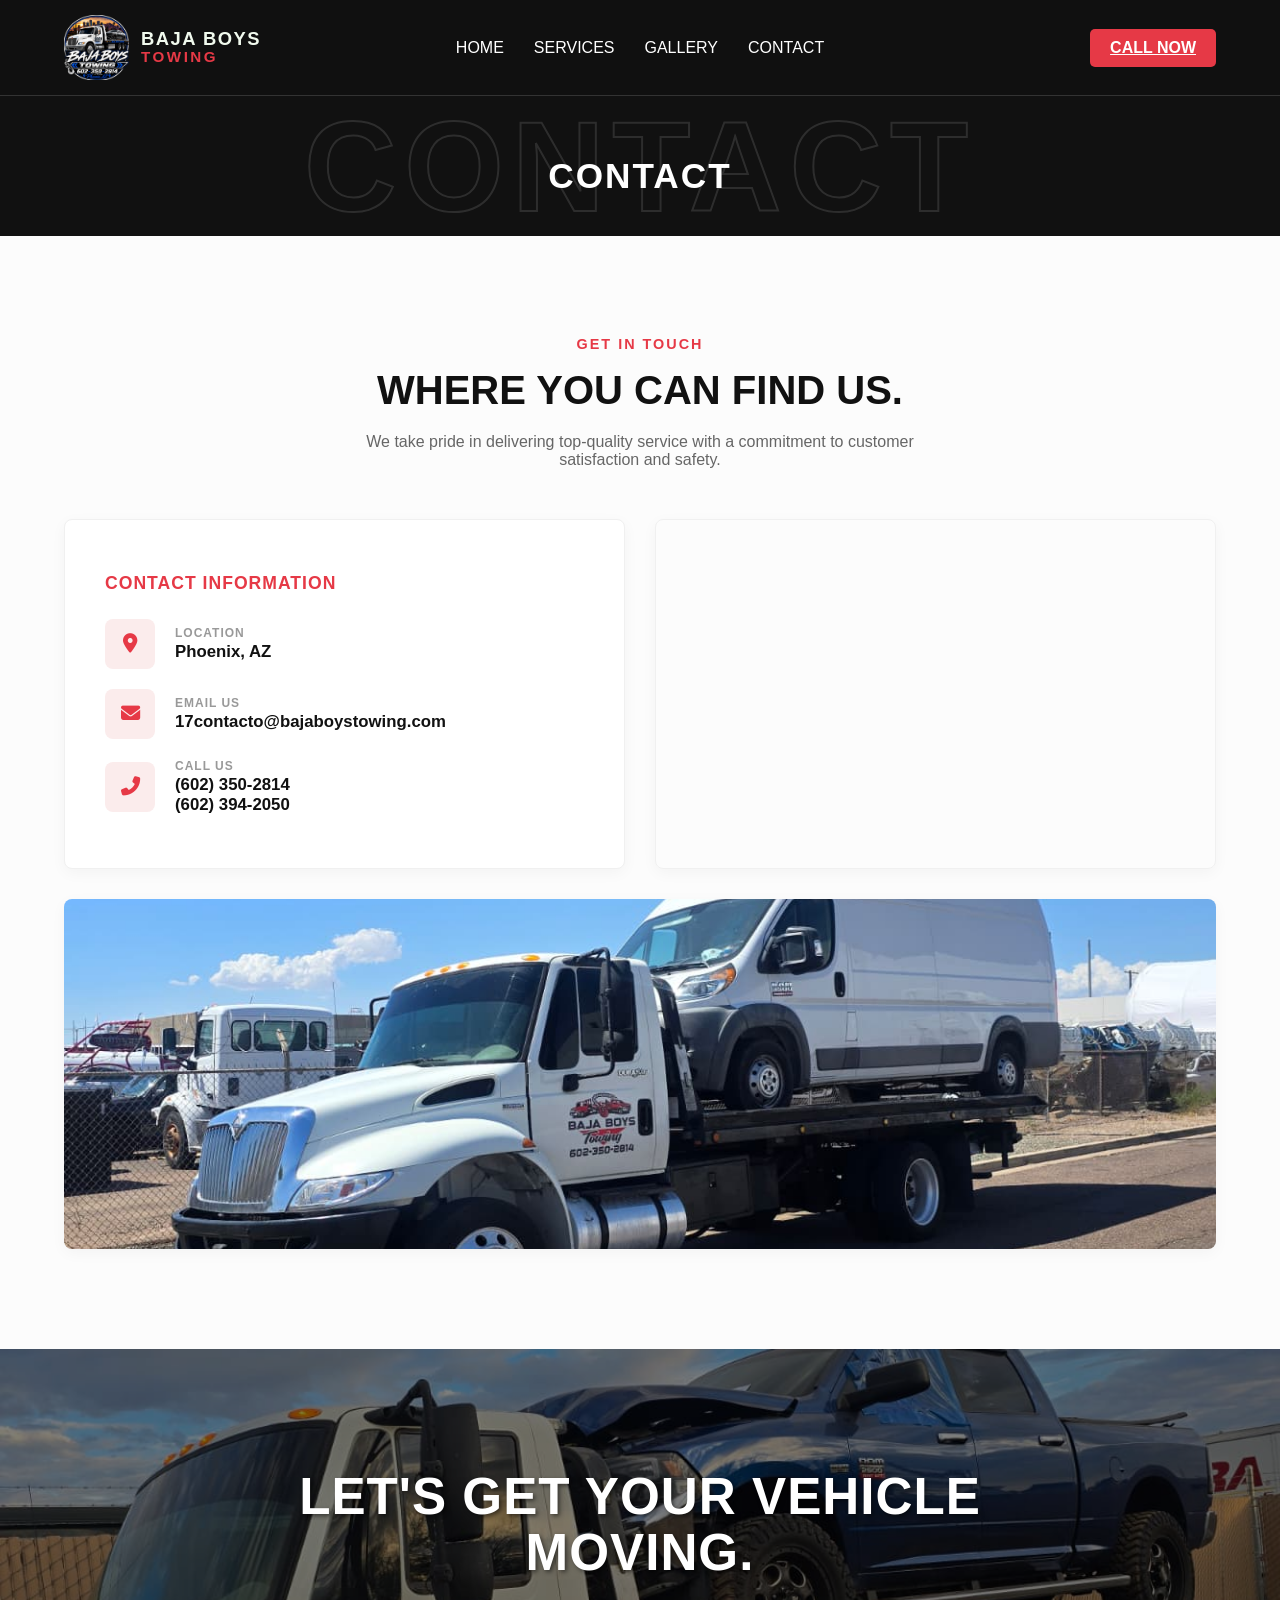
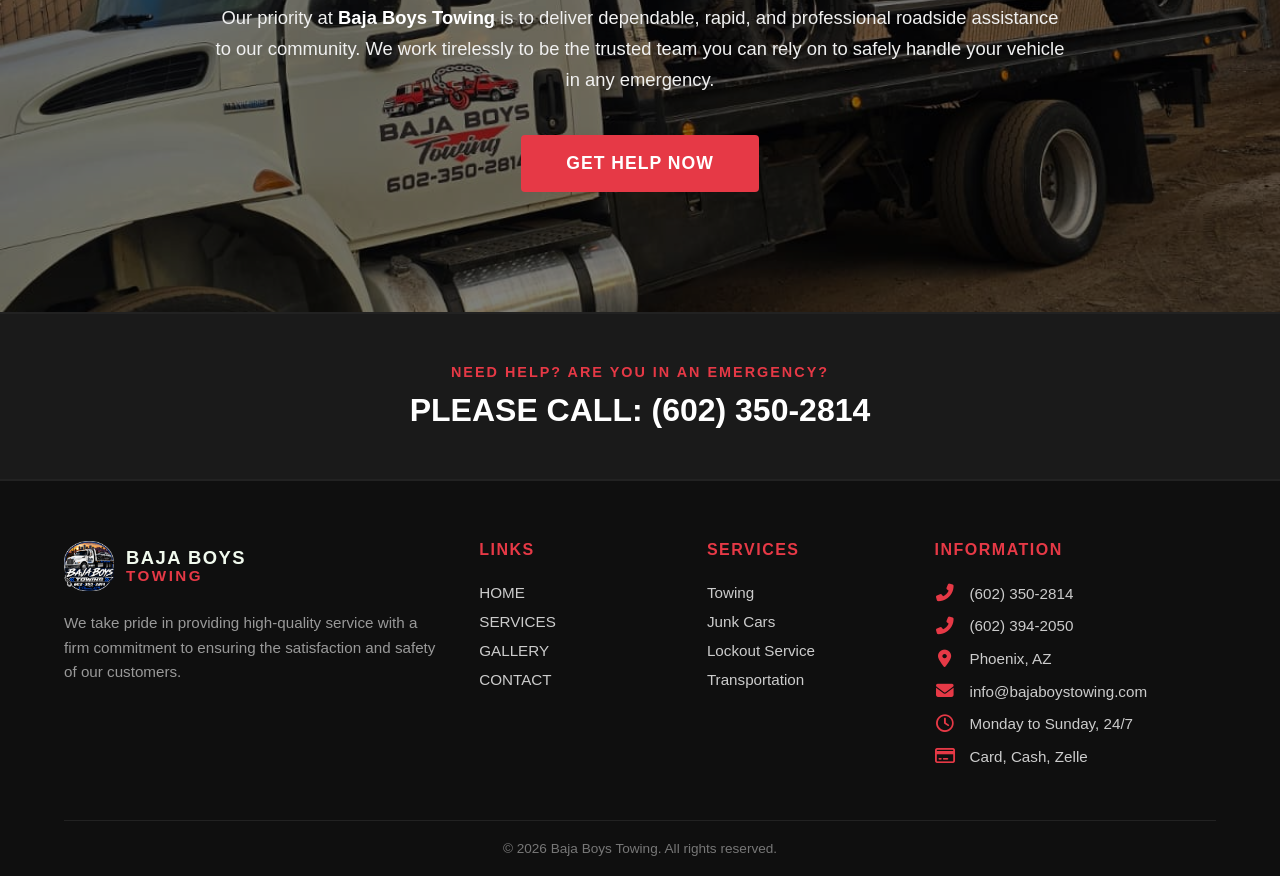
==== commit 626c68df: "Add files via upload" ====
--- a/contacto.html
+++ b/contacto.html
@@ -5,6 +5,7 @@
     <meta name="viewport" content="width=device-width, initial-scale=1.0">
     <title>Baja Boys Towing - Home</title>
     <link rel="stylesheet" href="style.css">
+    <link rel="icon" type="image/png" href="img/logotiposinfondo.png">
     <link rel="stylesheet" href="https://cdnjs.cloudflare.com/ajax/libs/font-awesome/6.4.0/css/all.min.css">
 </head>
 <body class="fade-in">
@@ -69,7 +70,7 @@
                         </div>
                         <div>
                             <span class="c-label">LOCATION</span>
-                            <p>5542 W Encanto Blvd, Phoenix, AZ 85035</p>
+                            <p>Phoenix, AZ</p>
                         </div>
                     </div>
 
@@ -79,7 +80,7 @@
                         </div>
                         <div>
                             <span class="c-label">EMAIL US</span>
-                            <p>17alberto.perez@gmail.com</p>
+                            <p>17contacto@bajaboystowing.com</p>
                         </div>
                     </div>
 
@@ -150,10 +151,10 @@
             <div class="footer-col links-col">
                 <h4>LINKS</h4>
                 <ul>
-                    <li><a href="index.html">Home</a></li>
-                    <li><a href="nosotros.html">About Us</a></li>
-                    <li><a href="servicios.html">Services</a></li>
-                    <li><a href="#contacto">Contact</a></li>
+                    <li><a href="index.html">HOME</a></li>
+                    <li><a href="servicios.html">SERVICES</a></li>
+                    <li><a href="galeria.html">GALLERY</a></li>
+                    <li><a href="contacto.html">CONTACT</a></li>
                 </ul>
             </div>
 
--- a/style.css
+++ b/style.css
@@ -1204,4 +1204,51 @@
     .contact-banner-img {
         height: 220px;
     }
+}
+
+/* =========================================
+   PANTALLA DE BIENVENIDA (SPLASH SCREEN)
+   ========================================= */
+#splash-screen {
+    position: fixed;
+    top: 0;
+    left: 0;
+    width: 100%;
+    height: 100%;
+    background-color: #111; /* Fondo oscuro elegante */
+    display: flex;
+    justify-content: center;
+    align-items: center;
+    z-index: 9999; /* Asegura que esté por encima de todo */
+    opacity: 1;
+    visibility: visible;
+    transition: opacity 0.6s ease, visibility 0.6s ease;
+}
+
+.splash-content {
+    text-align: center;
+    animation: pulseLogo 1s infinite alternate;
+}
+
+.splash-logo {
+    max-width: 220px; /* Tamaño de tu logo en la pantalla de carga */
+    width: 100%;
+    height: auto;
+    display: block;
+}
+
+/* Clase para ocultar el splash cuando termine el tiempo */
+/* =========================================
+   PANTALLA DE BIENVENIDA (SPLASH SCREEN)
+   ========================================= */
+#splash-screen.fade-out {
+    opacity: 0;
+    visibility: hidden;
+    pointer-events: none; /* Evita que bloquee clics después de ocultarse */
+}
+
+/* Pequeña animación de parpadeo/respiro al logotipo */
+@keyframes pulseLogo {
+    0% { transform: scale(1); }
+    100% { transform: scale(1.05); }
 }
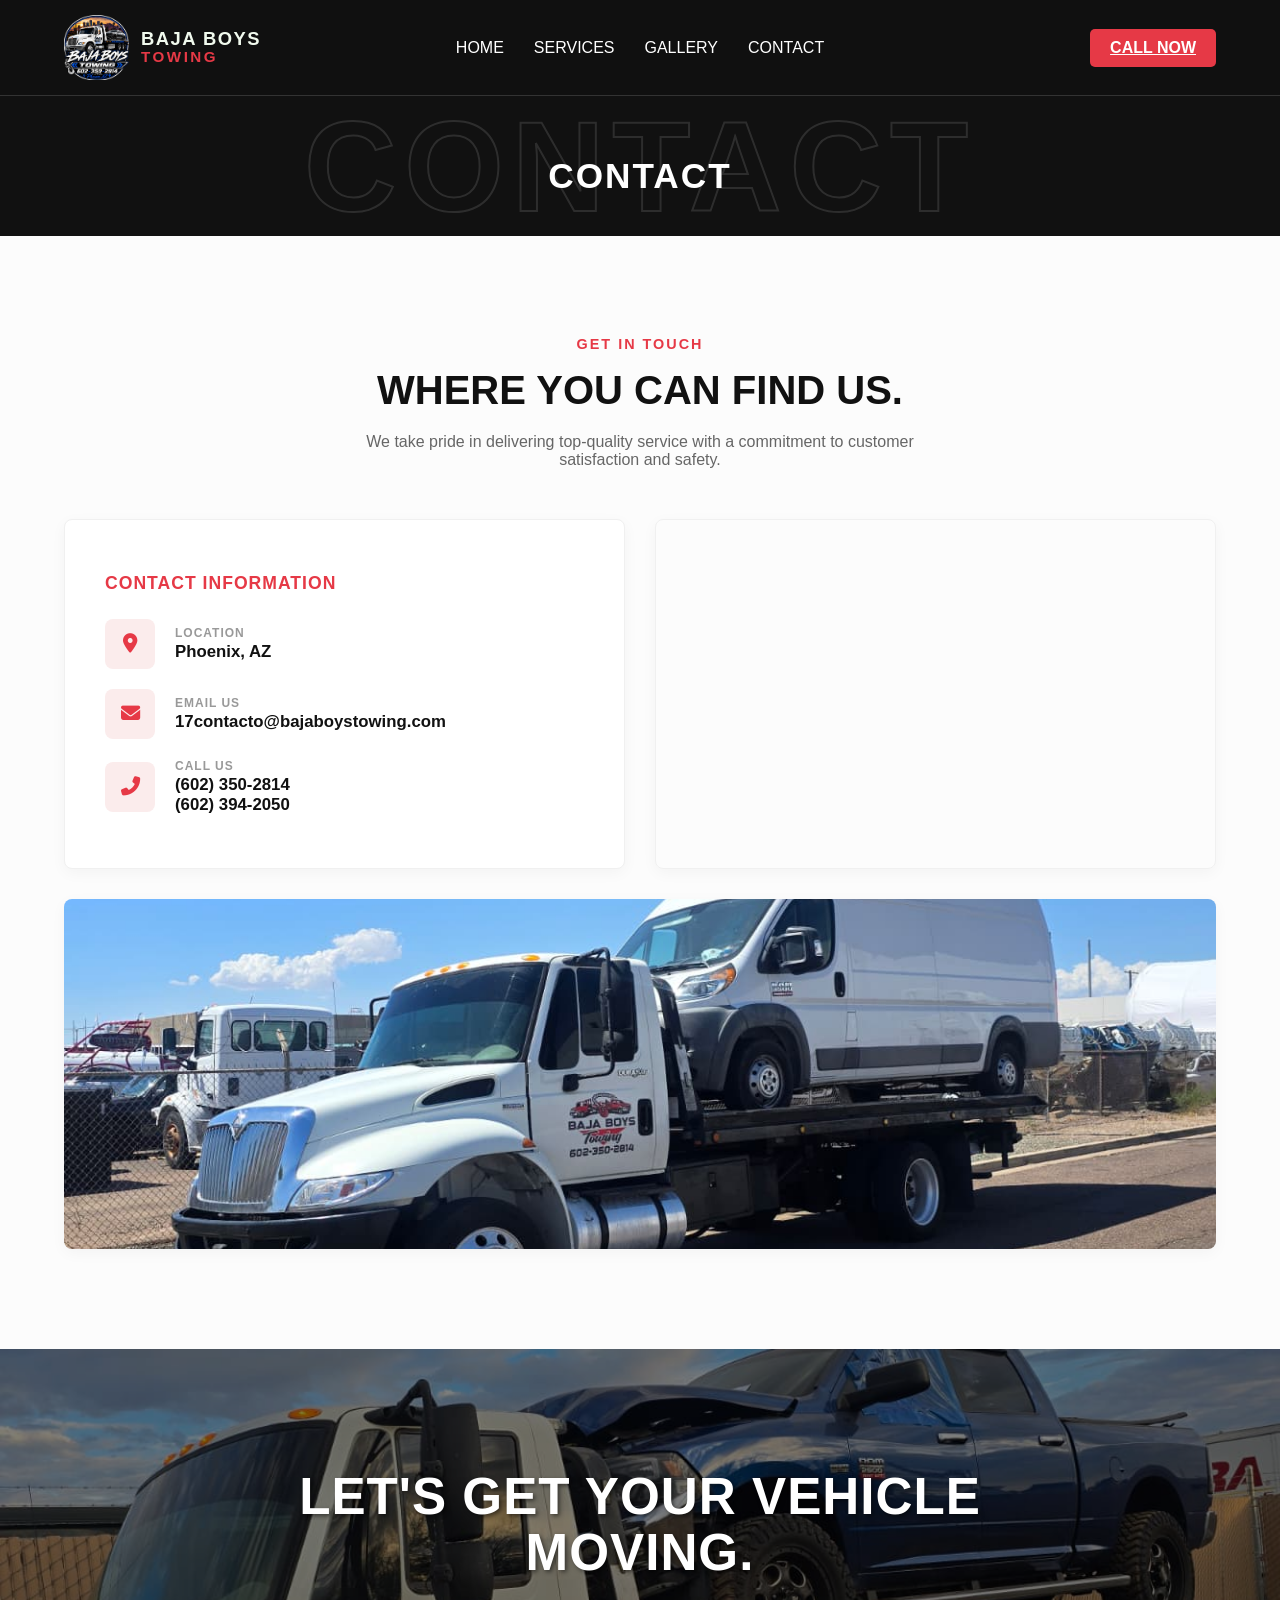
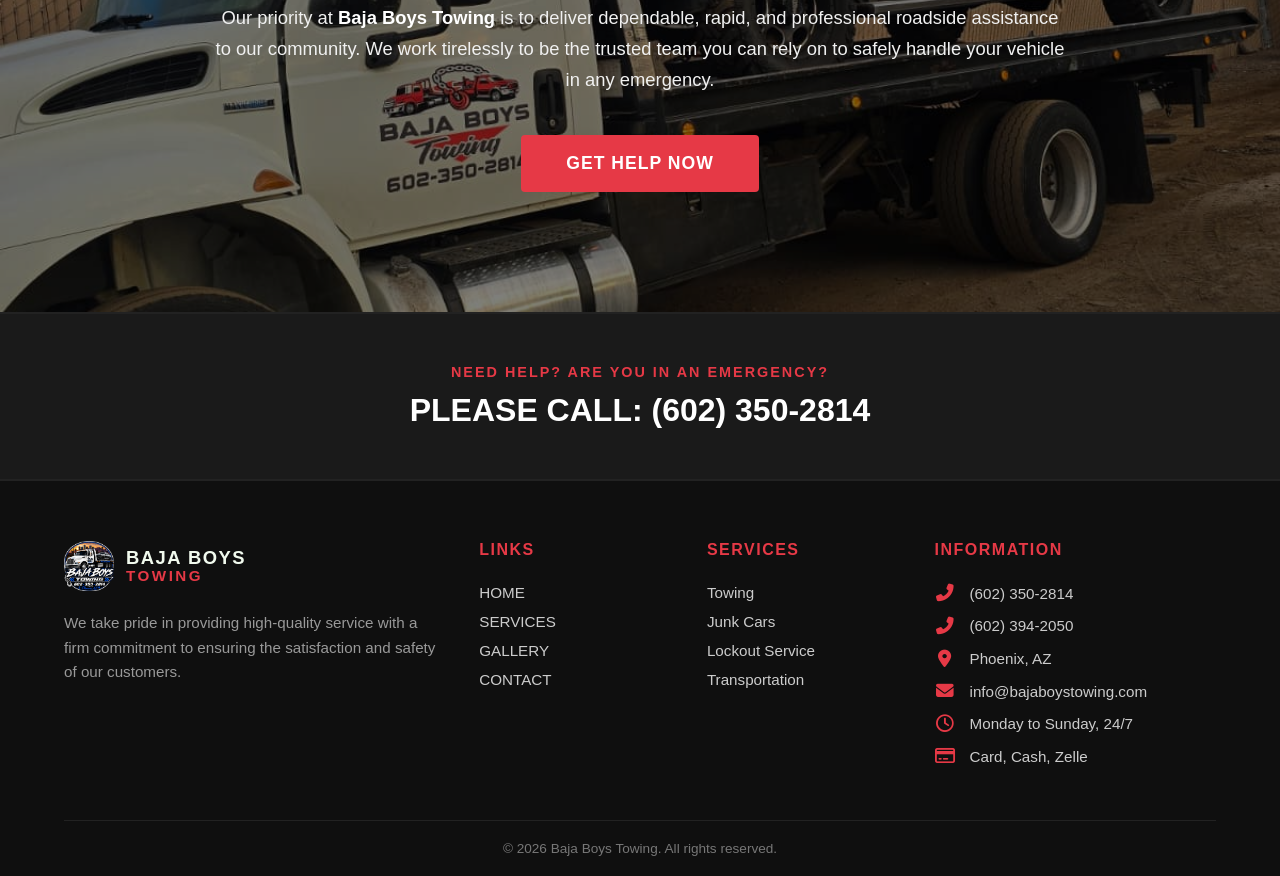
==== commit f74cf6c1: "Add files via upload" ====
--- a/contacto.html
+++ b/contacto.html
@@ -9,6 +9,26 @@
     <link rel="stylesheet" href="https://cdnjs.cloudflare.com/ajax/libs/font-awesome/6.4.0/css/all.min.css">
 </head>
 <body class="fade-in">
+
+        <!-- SPLASH SCREEN CORREGIDO (CON PUNTTER-EVENTS PARA QUE NO BLOQUEE CLICS) -->
+    <div id="splash-screen" style="position: fixed; top: 0; left: 0; width: 100vw; height: 100vh; background: radial-gradient(circle, #1a1a1a 0%, #000000 100%); display: flex; justify-content: center; align-items: center; z-index: 999999; transition: opacity 0.6s ease;">
+        <div style="text-align: center; animation: logoEntry 0.8s cubic-bezier(0.16, 1, 0.3, 1);">
+            
+            <!-- Contenedor del Logo con brillo elegante -->
+            <div style="padding: 20px; border-radius: 50%; background: rgba(255, 255, 255, 0.02); box-shadow: 0 0 50px rgba(0, 0, 0, 0.8); display: inline-block;">
+                <img src="img/logotiposinfondo.png" alt="Baja Boys Towing" style="max-width: 280px; width: 85vw; height: auto; display: block; margin: 0 auto;">
+            </div>
+
+        </div>
+    </div>
+
+    <!-- Animación de entrada fluida -->
+    <style>
+        @keyframes logoEntry {
+            0% { transform: scale(0.9); opacity: 0; }
+            100% { transform: scale(1); opacity: 1; }
+        }
+    </style>
 
     <nav>
             <a href="index.html" class="logo-container transition-link">
